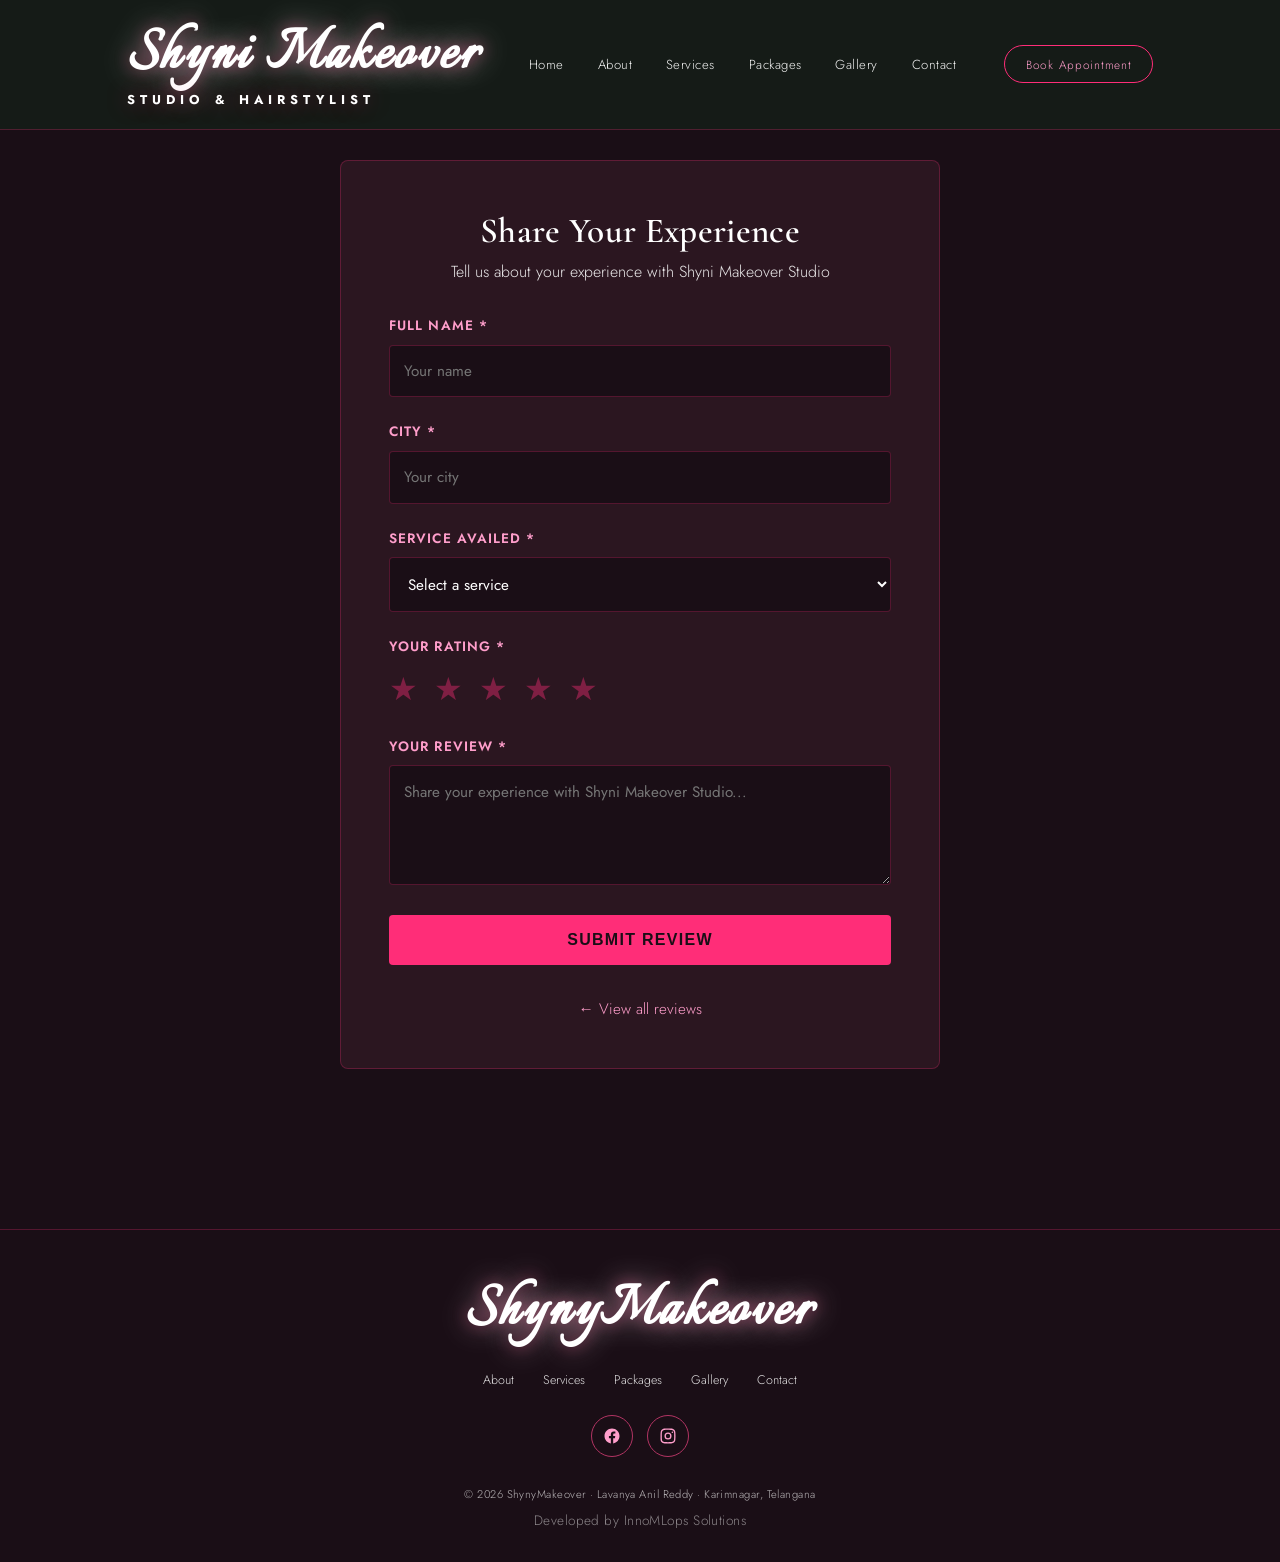
==== reviews.html @ a2f116e0 "Add reviews.html - customer review submission page with rating system" ====
<!DOCTYPE html>
<html lang="en">
<head>
<meta charset="UTF-8">
<meta name="viewport" content="width=device-width, initial-scale=1.0, viewport-fit=cover">
<meta name="apple-mobile-web-app-capable" content="yes">
<meta name="apple-mobile-web-app-status-bar-style" content="black-translucent">
<meta name="theme-color" content="#1a0e16">
<title>Share Your Review | Shyni Makeover Studio</title>
<link rel="preconnect" href="https://fonts.googleapis.com">
<link href="https://fonts.googleapis.com/css2?family=Italianno&family=Cormorant+Garamond:ital,wght@0,400;0,500;0,600;1,500&family=Jost:wght@300;400;500;600&display=swap" rel="stylesheet">
<link rel="stylesheet" href="style.css">
<style>
  .review-container {
    max-width: 600px;
    margin: 4rem auto;
    padding: 3rem;
    background: var(--deep-2);
    border: 1px solid var(--line);
    border-radius: 8px;
  }

  .review-container h1 {
    font-size: 2.2rem;
    color: var(--ivory);
    margin-bottom: 0.5rem;
    text-align: center;
  }

  .review-container p {
    text-align: center;
    color: rgba(255,255,255,0.9);
    margin-bottom: 2rem;
    font-size: 1rem;
  }

  .form-group {
    margin-bottom: 1.5rem;
  }

  .form-group label {
    display: block;
    font-size: 0.85rem;
    letter-spacing: 0.08em;
    text-transform: uppercase;
    color: var(--gold-light);
    margin-bottom: 0.6rem;
    font-weight: 600;
  }

  .form-group input,
  .form-group select,
  .form-group textarea {
    width: 100%;
    padding: 0.9rem;
    background: var(--deep);
    border: 1px solid var(--line);
    border-radius: 4px;
    color: var(--ivory);
    font-family: 'Jost', sans-serif;
    font-size: 0.95rem;
    transition: border-color 0.3s;
  }

  .form-group input:focus,
  .form-group select:focus,
  .form-group textarea:focus {
    outline: none;
    border-color: var(--gold);
    box-shadow: 0 0 15px rgba(255,45,120,0.2);
  }

  .form-group textarea {
    resize: vertical;
    min-height: 120px;
  }

  .rating-group {
    display: flex;
    gap: 1rem;
    margin-bottom: 1rem;
  }

  .star {
    font-size: 2rem;
    cursor: pointer;
    color: rgba(255,45,120,0.4);
    transition: all 0.2s;
  }

  .star:hover,
  .star.active {
    color: var(--gold);
    transform: scale(1.1);
  }

  .btn-submit {
    width: 100%;
    padding: 1rem;
    background: var(--gold);
    color: var(--deep);
    border: none;
    border-radius: 4px;
    font-size: 1rem;
    font-weight: 600;
    letter-spacing: 0.08em;
    text-transform: uppercase;
    cursor: pointer;
    transition: all 0.3s;
  }

  .btn-submit:hover {
    box-shadow: 0 0 35px rgba(255,45,120,0.55);
    transform: translateY(-2px);
  }

  .success-message {
    display: none;
    padding: 1.5rem;
    background: rgba(76,175,80,0.1);
    border: 1px solid rgba(76,175,80,0.5);
    border-radius: 4px;
    color: #4caf50;
    text-align: center;
    margin-bottom: 2rem;
  }

  .back-link {
    text-align: center;
    margin-top: 2rem;
  }

  .back-link a {
    color: var(--gold-light);
    text-decoration: none;
    font-size: 0.95rem;
    transition: color 0.3s;
  }

  .back-link a:hover {
    color: var(--gold);
  }
</style>
</head>
<body>

<header>
  <div class="nav-inner">
    <a href="index.html" class="logo">Shyni Makeover<span>Studio & Hairstylist</span></a>
    <nav class="links" id="navLinks">
      <a href="index.html">Home</a>
      <a href="index.html#about">About</a>
      <a href="index.html#services">Services</a>
      <a href="index.html#packages">Packages</a>
      <a href="index.html#gallery">Gallery</a>
      <a href="index.html#contact">Contact</a>
    </nav>
    <a href="https://wa.me/919052331623" class="nav-cta">Book Appointment</a>
    <button class="menu-btn" id="menuBtn" aria-label="Open menu">&#9776;</button>
  </div>
</header>

<section style="padding: 6rem 0;">
  <div class="review-container">
    <div class="success-message" id="successMessage">
      ✓ Thank you! Your review has been submitted successfully. We appreciate your feedback!
    </div>

    <h1>Share Your Experience</h1>
    <p>Tell us about your experience with Shyni Makeover Studio</p>

    <form id="reviewForm">
      <div class="form-group">
        <label for="name">Full Name *</label>
        <input type="text" id="name" name="name" required placeholder="Your name">
      </div>

      <div class="form-group">
        <label for="city">City *</label>
        <input type="text" id="city" name="city" required placeholder="Your city">
      </div>

      <div class="form-group">
        <label for="service">Service Availed *</label>
        <select id="service" name="service" required>
          <option value="">Select a service</option>
          <option value="Bridal Makeup">Bridal Makeup</option>
          <option value="Hair Styling">Hair Styling</option>
          <option value="Facials">Facials & Skin</option>
          <option value="Nails">Nails</option>
          <option value="Mehendi">Mehendi</option>
          <option value="Draping">Draping</option>
          <option value="Multiple Services">Multiple Services</option>
        </select>
      </div>

      <div class="form-group">
        <label>Your Rating *</label>
        <div class="rating-group" id="ratingGroup">
          <span class="star" data-value="1">★</span>
          <span class="star" data-value="2">★</span>
          <span class="star" data-value="3">★</span>
          <span class="star" data-value="4">★</span>
          <span class="star" data-value="5">★</span>
        </div>
        <input type="hidden" id="rating" name="rating" required>
      </div>

      <div class="form-group">
        <label for="review">Your Review *</label>
        <textarea id="review" name="review" required placeholder="Share your experience with Shyni Makeover Studio..."></textarea>
      </div>

      <button type="submit" class="btn-submit">Submit Review</button>
    </form>

    <div class="back-link">
      <a href="index.html#testimonials">← View all reviews</a>
    </div>
  </div>
</section>

<footer>
  <a href="index.html" class="logo">ShynyMakeover</a>
  <div class="foot-links">
    <a href="index.html#about">About</a>
    <a href="index.html#services">Services</a>
    <a href="index.html#packages">Packages</a>
    <a href="index.html#gallery">Gallery</a>
    <a href="index.html#contact">Contact</a>
  </div>

  <div class="social-row">
    <a href="https://facebook.com" target="_blank" rel="noopener" class="social-btn" aria-label="Facebook">
      <svg viewBox="0 0 24 24" width="18" height="18" fill="currentColor"><path d="M22 12.06C22 6.5 17.52 2 12 2S2 6.5 2 12.06c0 5 3.66 9.16 8.44 9.94v-7.03H7.9v-2.91h2.54V9.84c0-2.5 1.49-3.89 3.78-3.89 1.1 0 2.24.2 2.24.2v2.46h-1.26c-1.24 0-1.63.77-1.63 1.56v1.88h2.78l-.44 2.91h-2.34V22c4.78-.78 8.44-4.94 8.44-9.94Z"/></svg>
    </a>
    <a href="https://instagram.com/shyny_makeover" target="_blank" rel="noopener" class="social-btn" aria-label="Instagram">
      <svg viewBox="0 0 24 24" width="18" height="18" fill="currentColor"><path d="M12 2c2.72 0 3.06.01 4.12.06 1.06.05 1.79.22 2.43.46.66.25 1.21.6 1.76 1.15.5.5.84 1 1.1 1.65.24.6.4 1.3.46 2.43C21.92 8.8 22 9.15 22 11.87v.26c0 2.72-.08 3.06-.13 4.12-.06 1.13-.22 1.83-.46 2.43-.26.65-.6 1.15-1.1 1.65-.55.55-1.1.9-1.76 1.15-.64.24-1.37.41-2.43.46-1.06.05-1.4.06-4.12.06h-.26c-2.65 0-3.02-.01-4.05-.06-1.13-.06-1.83-.22-2.43-.46-.65-.26-1.16-.6-1.66-1.1a4.6 4.6 0 0 1-1.15-1.7c-.24-.6-.4-1.3-.46-2.43C2.08 15.2 2 14.85 2 12.13v-.26c0-2.72.08-3.06.13-4.12.06-1.13.22-1.83.46-2.43.26-.66.6-1.16 1.15-1.66.5-.5 1-.84 1.66-1.1.6-.24 1.3-.4 2.43-.46C8.8 2.08 9.15 2 11.87 2Zm0 1.8c-2.6 0-3.02.02-4.07.07-.96.05-1.49.2-1.84.34-.46.18-.8.4-1.15.74-.34.35-.55.69-.74 1.15-.14.35-.3.88-.34 1.84-.05 1.05-.07 1.47-.07 4.07s.02 3.02.07 4.07c.05.96.2 1.49.34 1.84.18.46.4.8.74 1.15.35.34.69.55 1.15.74.35.14.88.3 1.84.34 1.05.05 1.47.07 4.07.07s3.02-.02 4.07-.07c.96-.05 1.49-.2 1.84-.34.46-.18.8-.4 1.15-.74.34-.35.55-.69.74-1.15.14-.35.3-.88.34-1.84.05-1.05.07-1.47.07-4.07s-.02-3.02-.07-4.07c-.05-.96-.2-1.49-.34-1.84a3 3 0 0 0-.74-1.15 3 3 0 0 0-1.15-.74c-.35-.14-.88-.3-1.84-.34A57 57 0 0 0 12 3.8Zm0 3.5a4.7 4.7 0 1 1 0 9.4 4.7 4.7 0 0 1 0-9.4Zm0 1.8a2.9 2.9 0 1 0 0 5.8 2.9 2.9 0 0 0 0-5.8Zm5.84-3.2a1.1 1.1 0 1 1 0 2.2 1.1 1.1 0 0 1 0-2.2Z"/></svg>
    </a>
  </div>

  <div class="copy">© 2026 ShynyMakeover · Lavanya Anil Reddy · Karimnagar, Telangana<br><span style="font-size:0.85rem; opacity:0.7; margin-top:0.5rem; display:inline-block;">Developed by InnoMLops Solutions</span></div>
</footer>

<script>
// Rating selection
const stars = document.querySelectorAll('.star');
const ratingInput = document.getElementById('rating');

stars.forEach(star => {
  star.addEventListener('click', () => {
    const value = star.getAttribute('data-value');
    ratingInput.value = value;
    
    stars.forEach(s => {
      if (s.getAttribute('data-value') <= value) {
        s.classList.add('active');
      } else {
        s.classList.remove('active');
      }
    });
  });

  star.addEventListener('mouseover', () => {
    const value = star.getAttribute('data-value');
    stars.forEach(s => {
      if (s.getAttribute('data-value') <= value) {
        s.style.color = 'var(--gold)';
      } else {
        s.style.color = 'rgba(255,45,120,0.4)';
      }
    });
  });
});

document.getElementById('ratingGroup').addEventListener('mouseleave', () => {
  stars.forEach(s => {
    if (s.classList.contains('active')) {
      s.style.color = 'var(--gold)';
    } else {
      s.style.color = 'rgba(255,45,120,0.4)';
    }
  });
});

// Form submission
document.getElementById('reviewForm').addEventListener('submit', function(e) {
  e.preventDefault();
  
  const name = document.getElementById('name').value;
  const city = document.getElementById('city').value;
  const service = document.getElementById('service').value;
  const rating = document.getElementById('rating').value;
  const review = document.getElementById('review').value;
  
  // Validate rating
  if (!rating) {
    alert('Please select a rating');
    return;
  }
  
  // Send to WhatsApp (you can replace this with email or backend API)
  const message = `*New Review Submission*%0A%0A*Name:* ${name}%0A*City:* ${city}%0A*Service:* ${service}%0A*Rating:* ${'★'.repeat(rating)}%0A*Review:* ${review}`;
  
  // Option 1: Send via WhatsApp
  window.open(`https://wa.me/919052331623?text=${message}`, '_blank');
  
  // Show success message
  document.getElementById('successMessage').style.display = 'block';
  document.getElementById('reviewForm').style.display = 'none';
  
  // Reset after showing message
  setTimeout(() => {
    document.getElementById('reviewForm').reset();
    document.getElementById('reviewForm').style.display = 'block';
    document.getElementById('successMessage').style.display = 'none';
  }, 3000);
});

// Mobile menu toggle
const menuBtn = document.getElementById('menuBtn');
const navLinks = document.getElementById('navLinks');
if (menuBtn) {
  menuBtn.addEventListener('click', () => navLinks.classList.toggle('open'));
  navLinks.querySelectorAll('a').forEach(a => a.addEventListener('click', () => navLinks.classList.remove('open')));
}
</script>

</body>
</html>
---- style.css ----
:root{
    --deep:#1a0e16;
    --deep-2:#2b1620;
    --deep-3:#3d1f2c;
    --gold:#ff2d78;
    --gold-light:#ff9ecb;
    --gold-dim:#b23463;
    --ivory:#ffffff;
    --wine:#c2185b;
    --wine-light:#e75480;
    --blush:#ffc2dd;
    --line:rgba(255,45,120,0.25);
    --shadow-glow:0 0 40px rgba(255,45,120,0.25);
  }

  *{margin:0;padding:0;box-sizing:border-box;}
  html{
    scroll-behavior:smooth;
    background:var(--deep);
  }
  body{
    background:var(--deep);
    color:var(--ivory);
    font-family:'Jost',sans-serif;
    font-weight:300;
    overflow-x:hidden;
    min-height:100vh;
  }
  @media (prefers-reduced-motion: reduce){
    *{animation-duration:0.01ms !important; animation-iteration-count:1 !important; transition-duration:0.01ms !important; scroll-behavior:auto !important;}
  }

  /* ---------- mobile optimization ---------- */
  @supports (padding: max(0px)) {
    body {
      padding-left: max(0px, env(safe-area-inset-left));
      padding-right: max(0px, env(safe-area-inset-right));
      padding-top: max(0px, env(safe-area-inset-top));
      padding-bottom: max(0px, env(safe-area-inset-bottom));
    }
  }
  
  /* Improve touch targets for mobile */
  @media (hover: none) and (pointer: coarse) {
    a, button, .tab-btn, .btn {
      min-height: 44px;
      min-width: 44px;
      padding: 0.8rem 1.4rem;
    }
    .tab-btn {
      padding: 0.85rem 1.5rem;
      font-size: 0.82rem;
    }
  }
  
  /* Optimize for notched devices */
  @supports (padding: max(0px)) {
    header { padding: max(0.5rem, env(safe-area-inset-top)) 0 0.5rem 0; }
  }

  h1,h2,h3,h4{font-family:'Cormorant Garamond',serif; font-weight:600; letter-spacing:0.01em;}
  .script{font-family:'Italianno',cursive; font-weight:400;}
  a{color:inherit; text-decoration:none;}
  ul{list-style:none;}
  img{max-width:100%; display:block;}
  ::selection{background:var(--gold); color:var(--deep);}

  /* ---------- custom cursor ---------- */
  .cursor-dot, .cursor-ring, .cursor-trail{display:none;}
  @media (hover:hover) and (pointer:fine){
    body{cursor:none;}
    a, button{cursor:none;}
    .cursor-dot{
      display:block; position:fixed; top:0; left:0; width:7px; height:7px; border-radius:50%;
      background:var(--gold); pointer-events:none; z-index:9999; transform:translate(-50%,-50%);
      box-shadow:0 0 10px rgba(255,45,120,0.8);
    }
    .cursor-trail{
      display:block; position:fixed; top:0; left:0; border-radius:50%;
      pointer-events:none; z-index:9997; transform:translate(-50%,-50%);
    }
    .cursor-trail.t1{width:6px; height:6px; background:var(--gold-light); opacity:0.65;}
    .cursor-trail.t2{width:4px; height:4px; background:var(--gold-light); opacity:0.4;}
    .cursor-ring{
      display:block; position:fixed; top:0; left:0; width:34px; height:34px; border-radius:50%;
      border:1.4px solid var(--gold-light); pointer-events:none; z-index:9998; transform:translate(-50%,-50%);
      transition:width 0.25s ease, height 0.25s ease, border-color 0.25s ease, opacity 0.25s ease;
      opacity:0.75;
    }
    .cursor-ring.grow{width:54px; height:54px; border-color:var(--gold); opacity:1;}
  }

  a:focus-visible, button:focus-visible{
    outline:2px solid var(--gold-light);
    outline-offset:3px;
  }

  .eyebrow{
    font-family:'Jost',sans-serif;
    text-transform:uppercase;
    letter-spacing:0.28em;
    font-size:0.7rem;
    color:var(--gold);
    display:inline-flex;
    align-items:center;
    gap:0.6rem;
  }
  .eyebrow::before{content:""; width:22px; height:1px; background:var(--gold);}

  .wrap{max-width:1180px; margin:0 auto; padding:0 6vw;}

  /* ---------- decorative motifs ---------- */
  .leaf-corner{position:absolute; opacity:0.55; pointer-events:none;}
  .glow-blob{
    position:absolute; border-radius:50%;
    filter:blur(60px); opacity:0.35; pointer-events:none;
    background:radial-gradient(circle, var(--gold) 0%, transparent 70%);
  }

  /* ---------- nav ---------- */
  header{
    position:fixed; top:0; left:0; right:0; z-index:100;
    background:rgba(20,32,25,0.75);
    backdrop-filter:blur(10px);
    border-bottom:1px solid var(--line);
    transition:background 0.3s;
  }
  .nav-inner{
    max-width:1180px; margin:0 auto; padding:0.9rem 6vw;
    display:flex; align-items:center; justify-content:space-between;
  }
  .logo{font-family:'Italianno',cursive; font-size:4.2rem; font-weight:900; color:#ffffff; line-height:1; text-shadow:0 0 30px rgba(255,255,255,0.6), 0 0 15px rgba(255,45,120,0.4); letter-spacing:0.05em;}
  .logo span{display:block; font-family:'Jost',sans-serif; font-size:0.8rem; letter-spacing:0.4em; text-transform:uppercase; color:#ffffff; margin-top:0.25rem; font-weight:700; text-shadow:0 0 20px rgba(255,45,120,0.5);}
  nav.links{display:flex; gap:2.1rem; font-size:0.82rem; letter-spacing:0.04em;}
  nav.links a{position:relative; padding:0.3rem 0; opacity:0.95; transition:opacity 0.25s, color 0.25s;}
  nav.links a:hover{opacity:1; color:var(--gold-light);}
  nav.links a::after{
    content:""; position:absolute; left:0; bottom:0; height:1px; width:0;
    background:var(--gold); transition:width 0.3s;
  }
  nav.links a:hover::after{width:100%;}
  .nav-cta{
    font-size:0.74rem; letter-spacing:0.06em; padding:0.6rem 1.3rem;
    border:1px solid var(--gold); border-radius:30px; color:var(--gold-light);
    transition:all 0.3s; white-space:nowrap;
  }
  .nav-cta:hover{background:var(--gold); color:var(--deep); box-shadow:var(--shadow-glow);}
  .menu-btn{display:none; background:none; border:none; color:var(--gold-light); font-size:1.6rem; cursor:pointer;}

  @media (max-width:880px){
    nav.links{position:fixed; top:0; right:-100%; height:100vh; width:78%; max-width:320px;
      background:var(--deep-2); flex-direction:column; padding:6rem 2.2rem 2rem; gap:1.6rem;
      transition:right 0.4s ease; border-left:1px solid var(--line); font-size:1rem;}
    nav.links.open{right:0;}
    .nav-cta{display:none;}
    .menu-btn{display:block;}
    .logo{font-size:2.2rem;}
  }

  /* ---------- hero ---------- */
  .hero{
    position:relative; min-height:100vh; display:flex; align-items:center; justify-content:center;
    padding:9rem 6vw 5rem; overflow:hidden;
    background:
      radial-gradient(ellipse at 50% -10%, rgba(194,24,91,0.35), transparent 55%),
      linear-gradient(180deg, var(--deep) 0%, var(--deep-2) 100%);
  }
  .hero-grid{
    position:relative; z-index:2; max-width:1180px; margin:0 auto; width:100%;
    display:grid; grid-template-columns:1.05fr 0.95fr; align-items:center; gap:2rem;
  }
  .hero-rings{
    position:absolute; top:50%; left:50%; width:560px; height:560px;
    transform:translate(-50%,-50%); pointer-events:none;
  }
  .hero-rings svg{width:100%; height:100%; opacity:0.6;}
  .ring{fill:none; stroke:var(--gold); stroke-width:0.6; opacity:0.45;}
  .ring-spin{animation:spin 90s linear infinite;}
  .ring-spin-rev{animation:spin 70s linear infinite reverse;}
  @keyframes spin{to{transform:rotate(360deg);}}

  .hero-content{position:relative; z-index:2; text-align:left;}
  .hero .eyebrow{justify-content:flex-start; margin-bottom:1.4rem;}
  .hero .eyebrow::after{content:""; width:22px; height:1px; background:var(--gold);}
  .hero h1{
    font-size:clamp(2.5rem, 5vw, 4.1rem); color:var(--ivory); line-height:1.08;
    text-shadow:0 0 30px rgba(255,45,120,0.25);
  }
  .hero h1 em{
    font-family:'Italianno',cursive; font-style:normal; color:var(--gold-light);
    font-size:1.3em; display:block; margin-top:0.2rem;
    text-shadow:0 0 28px rgba(255,158,203,0.55);
  }
  .hero p.tag{
    margin-top:1.4rem; font-size:1.05rem; color:rgba(255,255,255,0.92);
    max-width:460px; line-height:1.6;
  }
  .hero-cta{display:flex; gap:1rem; justify-content:flex-start; margin-top:2.4rem; flex-wrap:wrap;}

  /* ---------- bride illustration ---------- */
  .hero-art{position:relative; display:flex; align-items:center; justify-content:center; min-height:480px;}
  .hero-art-glow{
    position:absolute; width:420px; height:420px; border-radius:50%;
    background:radial-gradient(circle, rgba(255,45,120,0.45) 0%, rgba(255,45,120,0.08) 55%, transparent 75%);
    filter:blur(8px); animation:art-pulse 4s ease-in-out infinite;
  }
  @keyframes art-pulse{0%,100%{opacity:0.7; transform:scale(0.97);} 50%{opacity:1; transform:scale(1.03);}}
  .hero-art-frame{
    position:relative; width:360px; height:480px; z-index:2;
    filter:drop-shadow(0 0 25px rgba(255,45,120,0.35));
  }
  .hero-art-frame svg{width:100%; height:100%;}
  .sparkle{
    position:absolute; color:var(--gold-light); font-size:1.1rem; opacity:0.85;
    animation:sparkle-float 3.6s ease-in-out infinite;
  }
  @keyframes sparkle-float{0%,100%{transform:translateY(0) scale(1); opacity:0.6;} 50%{transform:translateY(-10px) scale(1.2); opacity:1;}}

  @media (max-width:980px){
    .hero-grid{grid-template-columns:1fr; text-align:center;}
    .hero-content{text-align:center;}
    .hero .eyebrow{justify-content:center;}
    .hero p.tag{margin-inline:auto;}
    .hero-cta{justify-content:center;}
    .hero-art{order:-1; min-height:380px;}
    .hero-art-frame{width:280px; height:370px;}
    .hero-art-glow{width:320px; height:320px;}
  }
  .btn{
    font-family:'Jost',sans-serif; font-size:0.82rem; letter-spacing:0.08em; text-transform:uppercase;
    padding:0.95rem 2.1rem; border-radius:2px; cursor:pointer; transition:all 0.35s; border:1px solid var(--gold);
    display:inline-flex; align-items:center; gap:0.5rem;
  }
  .btn-solid{background:var(--gold); color:var(--deep);}
  .btn-solid:hover{box-shadow:0 0 35px rgba(255,45,120,0.55); transform:translateY(-2px);}
  .btn-ghost{color:var(--gold-light); background:transparent;}
  .btn-ghost:hover{background:rgba(255,45,120,0.1); box-shadow:0 0 25px rgba(255,45,120,0.2);}

  .hero-bottom-line{
    position:absolute; bottom:2.2rem; left:50%; transform:translateX(-50%);
    font-size:0.68rem; letter-spacing:0.3em; text-transform:uppercase; color:var(--gold-dim);
    display:flex; flex-direction:column; align-items:center; gap:0.6rem;
  }
  .hero-bottom-line span{width:1px; height:34px; background:linear-gradient(var(--gold), transparent); animation:pulse-line 2.4s ease-in-out infinite;}
  @keyframes pulse-line{0%,100%{opacity:0.3;} 50%{opacity:1;}}

  /* ---------- section shells ---------- */
  section{position:relative; padding:7rem 0; background:var(--deep);}
  .section-head{text-align:center; max-width:620px; margin:0 auto 3.6rem;}
  .section-head h2{font-size:clamp(2rem,4vw,2.9rem); color:var(--ivory); margin-top:0.7rem;}
  .section-head p{margin-top:1rem; color:rgba(255,255,255,0.88); line-height:1.7; font-size:0.96rem;}
  .divider-motif{display:flex; align-items:center; justify-content:center; gap:0.8rem; margin:0.4rem 0;}
  .divider-motif::before, .divider-motif::after{content:""; height:1px; width:50px; background:var(--gold-dim);}
  .divider-motif i{width:7px; height:7px; border:1px solid var(--gold); border-radius:50%; display:block;}

  /* ---------- about ---------- */
  .about{background:var(--deep-2);}
  .about-grid{display:grid; grid-template-columns:0.9fr 1.1fr; gap:4.5rem; align-items:center;}
  .about-frame{
    position:relative; aspect-ratio:3/4; border-radius:6px;
    background:linear-gradient(160deg, #3d1f2c, #1a0e16);
    border:1px solid var(--line); display:flex; align-items:center; justify-content:center;
    overflow:hidden;
  }
  .about-frame::before{
    content:""; position:absolute; inset:14px; border:1px solid var(--gold-dim); border-radius:4px;
  }
  .about-frame .ph-label{
    text-align:center; color:var(--gold-dim); font-size:0.72rem; letter-spacing:0.12em; text-transform:uppercase;
    padding:0 2rem;
  }
  .about-frame .ph-icon{font-size:2.6rem; margin-bottom:0.8rem; opacity:0.8;}
  .studio-illustration{width:100%; height:100%;}
  .studio-illustration svg{width:100%; height:100%;}
  .frame-badge{
    position:absolute; bottom:18px; left:50%; transform:translateX(-50%);
    background:rgba(20,10,16,0.55); border:1px solid var(--gold-dim); padding:0.65rem 1.4rem;
    border-radius:30px; font-size:1rem; letter-spacing:0.1em; text-transform:uppercase;
    font-weight:600; color:#ffffff; backdrop-filter:blur(4px); white-space:nowrap;
    text-shadow:0 0 14px rgba(255,255,255,0.4);
  }
  .about-copy .eyebrow{margin-bottom:1rem;}
  .about-copy h2{font-size:clamp(1.9rem,3.4vw,2.6rem); margin-bottom:1.2rem;}
  .about-copy p{color:rgba(255,255,255,0.9); line-height:1.85; margin-bottom:1rem; font-size:0.97rem;}
  .stat-row{display:flex; gap:2.2rem; margin-top:2.2rem; flex-wrap:wrap;}
  .stat-row div{border-left:1px solid var(--gold-dim); padding-left:1rem;}
  .stat-row strong{display:block; font-family:'Cormorant Garamond',serif; font-size:2rem; color:var(--gold-light);}
  .stat-row span{font-size:0.72rem; letter-spacing:0.06em; color:rgba(255,255,255,0.85); text-transform:uppercase;}

  @media (max-width:880px){.about-grid{grid-template-columns:1fr; gap:2.6rem;}}

  /* ---------- services tabs ---------- */
  .services-tabs{display:flex; flex-wrap:wrap; gap:0.7rem; justify-content:center; margin-bottom:3.2rem;}
  .tab-btn{
    font-family:'Jost',sans-serif; font-size:0.78rem; letter-spacing:0.05em; text-transform:uppercase;
    padding:0.7rem 1.3rem; border:1px solid var(--line); border-radius:30px; color:rgba(255,255,255,0.87);
    background:transparent; cursor:pointer; transition:all 0.3s;
  }
  .tab-btn:hover{border-color:var(--gold); color:var(--gold-light);}
  .tab-btn.active{background:var(--gold); border-color:var(--gold); color:var(--deep); box-shadow:var(--shadow-glow);}

  .tab-panel{display:none;}
  .tab-panel.active{display:block; animation:fadeUp 0.5s ease;}
  @keyframes fadeUp{from{opacity:0; transform:translateY(14px);} to{opacity:1; transform:translateY(0);}}

  .service-grid{display:grid; grid-template-columns:repeat(3,1fr); gap:1.1rem;}
  .service-card{
    border:1px solid var(--line); padding:1.4rem 1.3rem; border-radius:4px;
    background:linear-gradient(160deg, rgba(255,45,120,0.05), transparent);
    transition:all 0.3s; position:relative;
  }
  .service-card:hover{border-color:var(--gold); transform:translateY(-3px); box-shadow:0 12px 30px rgba(0,0,0,0.35);}
  .service-card h4{font-size:1.08rem; color:var(--gold-light); margin-bottom:0.3rem; font-weight:500;}
  .service-card p{font-size:0.82rem; color:rgba(255,255,255,0.85); line-height:1.5;}
  @media (max-width:880px){.service-grid{grid-template-columns:1fr 1fr;}}
  @media (max-width:560px){.service-grid{grid-template-columns:1fr;}}

  /* ---------- packages ---------- */
  .packages{background:var(--deep-2);}
  .pkg-grid{display:grid; grid-template-columns:repeat(3,1fr); gap:1.6rem;}
  .pkg-card{
    border:1px solid var(--line); border-radius:6px; padding:2.2rem 1.8rem;
    background:var(--deep); position:relative; overflow:hidden; transition:all 0.4s;
  }
  .pkg-card::before{
    content:""; position:absolute; top:-40%; left:-40%; width:80%; height:80%;
    background:radial-gradient(circle, rgba(255,45,120,0.18), transparent 70%);
    opacity:0; transition:opacity 0.4s;
  }
  .pkg-card:hover::before{opacity:1;}
  .pkg-card:hover{border-color:var(--gold); box-shadow:0 18px 40px rgba(0,0,0,0.4);}
  .pkg-card .pkg-tag{font-size:0.68rem; letter-spacing:0.18em; text-transform:uppercase; color:var(--wine-light);}
  .pkg-card h3{font-size:1.5rem; color:var(--ivory); margin:0.5rem 0 1.1rem;}
  .pkg-card ul{display:flex; flex-direction:column; gap:0.55rem;}
  .pkg-card li{font-size:0.86rem; color:rgba(255,255,255,0.9); display:flex; gap:0.6rem; align-items:flex-start;}
  .pkg-card li::before{content:"✦"; color:var(--gold); font-size:0.7rem; margin-top:0.2rem;}
  .pkg-card.featured{border-color:var(--gold); box-shadow:var(--shadow-glow);}
  .pkg-card.featured .pkg-tag{color:var(--gold);}
  @media (max-width:980px){.pkg-grid{grid-template-columns:1fr 1fr;}}
  @media (max-width:620px){.pkg-grid{grid-template-columns:1fr;}}

  /* ---------- gallery auto-scroll marquee ---------- */
  .gallery-marquee {
    position: relative;
    overflow: hidden;
    width: 100%;
  }

  .marquee-track {
    display: flex;
    gap: 1.4rem;
    width: max-content;
    animation: scroll-left 28s linear infinite;
    -webkit-animation: scroll-left 28s linear infinite;
  }

  @keyframes scroll-left {
    0% {
      transform: translateX(0);
    }
    100% {
      transform: translateX(calc(-50%));
    }
  }

  @-webkit-keyframes scroll-left {
    0% {
      -webkit-transform: translateX(0);
    }
    100% {
      -webkit-transform: translateX(calc(-50%));
    }
  }

  .marquee-card {
    flex: 0 0 300px;
    min-width: 300px;
  }

  .slide-frame {
    aspect-ratio: 3/4;
    border-radius: 10px;
    border: 1px solid var(--line);
    overflow: hidden;
    background: linear-gradient(150deg, #3d1f2c, #1a0e16);
    display: flex;
    align-items: center;
    justify-content: center;
    position: relative;
    transition: all 0.4s ease;
  }

  .slide-frame::before {
    content: "";
    position: absolute;
    inset: 10px;
    border: 1px solid var(--gold-dim);
    border-radius: 6px;
    opacity: 0.6;
    z-index: 2;
    pointer-events: none;
  }

  .slide-frame:hover {
    border-color: var(--gold);
    box-shadow: 0 0 30px rgba(255, 45, 120, 0.32);
  }

  .slide-frame img {
    width: 100%;
    height: 100%;
    object-fit: cover;
    display: block;
    filter: saturate(1.04);
  }

  .slide-frame .cap {
    position: absolute;
    left: 0;
    right: 0;
    bottom: 0;
    z-index: 3;
    padding: 1.6rem 1rem 0.8rem;
    background: linear-gradient(180deg, transparent, rgba(15, 6, 11, 0.88));
    font-size: 0.7rem;
    letter-spacing: 0.1em;
    text-transform: uppercase;
    color: var(--gold-light);
    text-align: center;
  }

  @media (max-width: 620px) {
    .marquee-card {
      flex: 0 0 220px;
      min-width: 220px;
    }
    .marquee-track {
      animation: scroll-left 18s linear infinite;
      -webkit-animation: scroll-left 18s linear infinite;
    }
  }

  @media (prefers-reduced-motion: reduce) {
    .marquee-track {
      animation: none;
      -webkit-animation: none;
    }
  }

  .gallery-marquee:hover .marquee-track {
    animation-play-state: paused;
    -webkit-animation-play-state: paused;
  }

  /* ---------- testimonial ---------- */
  .testi-marquee{
    position:relative; 
    overflow:hidden;
    width:100%;
  }
  
  .testi-track{
    display:flex; 
    gap:1.4rem; 
    width:max-content; 
    animation:marquee-scroll 46s linear infinite;
    animation-play-state: running;
  }
  
  .testi-marquee:hover .testi-track{
    animation-play-state:paused;
  }
  .testi-card{
    flex:0 0 340px; background:linear-gradient(160deg, rgba(255,45,120,0.06), transparent);
    border:1px solid var(--line); border-radius:8px; padding:1.9rem 1.8rem; transition:all 0.3s;
  }
  .testi-card:hover{border-color:var(--gold); box-shadow:0 12px 30px rgba(0,0,0,0.35); transform:translateY(-4px);}
  .testi-card .stars{color:var(--gold); font-size:0.8rem; letter-spacing:0.2em; margin-bottom:0.9rem;}
  .testi-card p{font-family:'Cormorant Garamond',serif; font-style:italic; font-size:1.05rem; line-height:1.65; color:var(--ivory); margin-bottom:1.3rem; min-height:6.6rem;}
  .testi-card .who{font-size:0.78rem; letter-spacing:0.04em; color:rgba(255,255,255,0.7);}
  .testi-card .who strong{display:block; font-family:'Jost',sans-serif; font-size:0.92rem; font-weight:600; color:var(--gold-light); margin-bottom:0.15rem; letter-spacing:0.02em;}
  @media (max-width:620px){
    .testi-card{flex:0 0 270px;}
    .testi-track{animation-duration:32s;}
  }
  @media (prefers-reduced-motion: reduce){
    .testi-track{animation:none;}
  }

  /* ---------- contact ---------- */
  .contact{background:var(--deep-2);}
  .contact-grid{display:grid; grid-template-columns:1fr 1fr; gap:3.5rem; align-items:start;}
  .info-row{display:flex; gap:1rem; align-items:flex-start; margin-bottom:1.7rem;}
  .info-row .ic{width:38px; height:38px; border:1px solid var(--gold-dim); border-radius:50%; display:flex; align-items:center; justify-content:center; flex-shrink:0; color:var(--gold-light); font-size:0.95rem;}
  .info-row h4{font-size:1rem; color:var(--ivory); margin-bottom:0.2rem; font-weight:500; font-family:'Jost',sans-serif;}
  .info-row p, .info-row a{font-size:0.88rem; color:rgba(255,255,255,0.88);}
  .form-card{background:var(--deep); border:1px solid var(--line); border-radius:6px; padding:2.4rem;}
  .form-card input, .form-card select, .form-card textarea{
    width:100%; background:transparent; border:none; border-bottom:1px solid var(--line);
    color:var(--ivory); padding:0.7rem 0; margin-bottom:1.3rem; font-family:'Jost',sans-serif; font-size:0.9rem;
  }
  .form-card label{font-size:0.68rem; letter-spacing:0.1em; text-transform:uppercase; color:var(--gold-dim); display:block; margin-bottom:0.3rem;}
  .form-card input:focus, .form-card select:focus, .form-card textarea:focus{outline:none; border-color:var(--gold);}
  .form-card textarea{resize:vertical; min-height:70px;}
  .form-card .btn{width:100%; justify-content:center; margin-top:0.4rem;}

  @media (max-width:880px){.contact-grid{grid-template-columns:1fr;}}

  /* ---------- footer ---------- */
  footer{padding:3rem 0 2rem; text-align:center; border-top:1px solid var(--line);}
  footer .logo{justify-content:center; display:inline-flex; flex-direction:column;}
  .foot-links{display:flex; gap:1.8rem; justify-content:center; margin:1.6rem 0; flex-wrap:wrap; font-size:0.78rem;}
  .foot-links a{color:rgba(255,255,255,0.87); transition:color 0.25s;}
  .foot-links a:hover{color:var(--gold-light);}
  .social-row{display:flex; gap:0.9rem; justify-content:center; margin-bottom:1.8rem;}
  .social-btn{
    width:42px; height:42px; border-radius:50%; border:1px solid var(--gold-dim);
    display:flex; align-items:center; justify-content:center; color:var(--gold-light);
    transition:all 0.3s;
  }
  .social-btn:hover{
    background:var(--gold); color:var(--deep); border-color:var(--gold);
    box-shadow:0 0 22px rgba(255,45,120,0.5); transform:translateY(-3px);
  }
  footer .copy{font-size:0.7rem; color:rgba(255,255,255,0.7); letter-spacing:0.04em;}

  /* ---------- floating whatsapp ---------- */
  .wa-float{
    position:fixed; bottom:1.8rem; right:1.8rem; z-index:90;
    background:var(--gold); color:var(--deep); width:56px; height:56px; border-radius:50%;
    display:flex; align-items:center; justify-content:center; font-size:1.5rem;
    box-shadow:0 0 0 0 rgba(255,45,120,0.6); animation:wa-pulse 2.6s infinite;
  }
  @keyframes wa-pulse{
    0%{box-shadow:0 0 0 0 rgba(255,45,120,0.55);}
    70%{box-shadow:0 0 0 16px rgba(255,45,120,0);}
    100%{box-shadow:0 0 0 0 rgba(255,45,120,0);}
  }

  /* ---------- floating music toggle ---------- */
  .music-float{
    position:fixed; bottom:1.8rem; left:1.8rem; z-index:90;
    background:rgba(20,10,16,0.75); border:1.5px solid var(--gold); color:var(--gold-light);
    width:52px; height:52px; border-radius:50%; cursor:pointer;
    display:flex; align-items:center; justify-content:center; font-size:1.25rem;
    backdrop-filter:blur(6px); transition:all 0.3s;
  }
  .music-float:hover{background:var(--gold); color:var(--deep); box-shadow:var(--shadow-glow);}
  .music-float .bars{display:flex; align-items:center; gap:2.5px; height:16px;}
  .music-float .bars span{width:3px; background:currentColor; border-radius:2px; display:block;}
  .music-float .bars span:nth-child(1){height:6px;}
  .music-float .bars span:nth-child(2){height:14px;}
  .music-float .bars span:nth-child(3){height:9px;}
  .music-float.playing .bars span{animation:music-bounce 0.9s ease-in-out infinite;}
  .music-float.playing .bars span:nth-child(1){animation-delay:-0.6s;}
  .music-float.playing .bars span:nth-child(2){animation-delay:-0.3s;}
  .music-float.playing .bars span:nth-child(3){animation-delay:0s;}
  @keyframes music-bounce{0%,100%{transform:scaleY(0.5);} 50%{transform:scaleY(1.3);}}
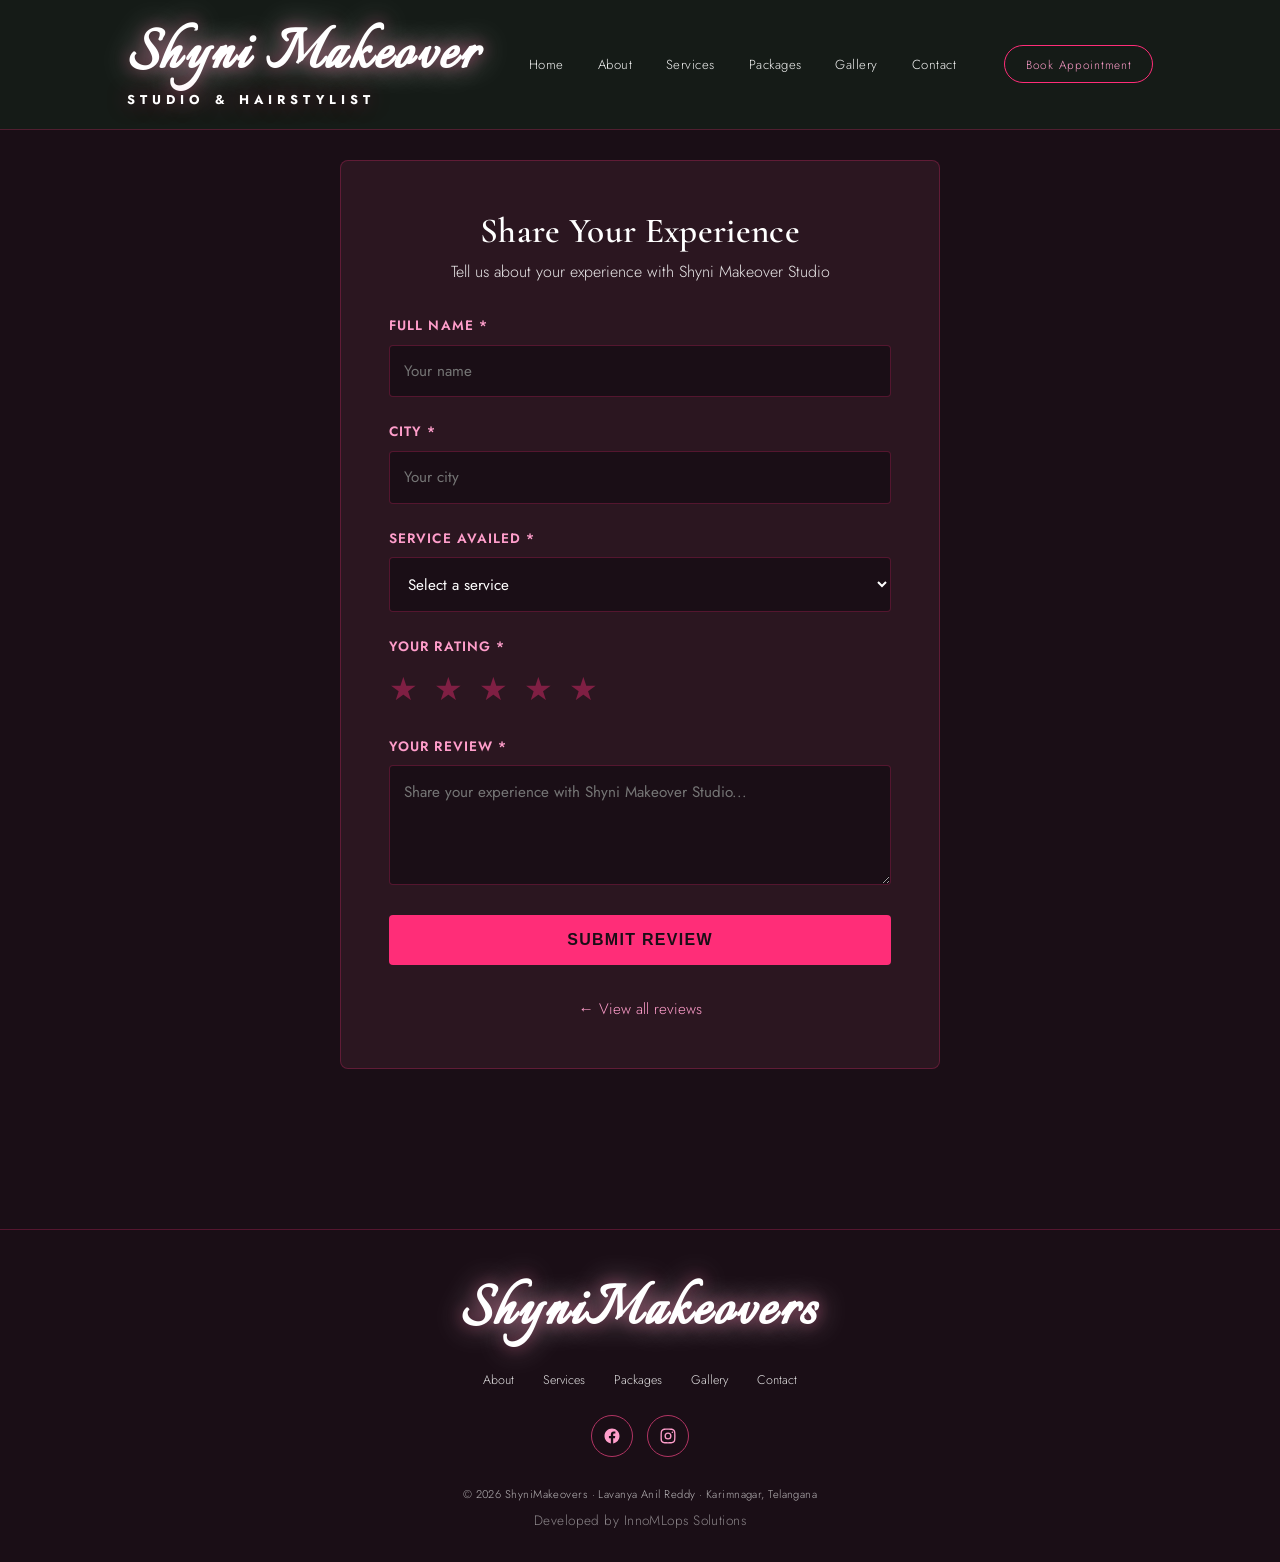
==== commit d4ceda2f: "Change brand name from ShynyMakeover to ShyniMakeovers" ====
--- a/reviews.html
+++ b/reviews.html
@@ -221,7 +221,7 @@
 </section>
 
 <footer>
-  <a href="index.html" class="logo">ShynyMakeover</a>
+  <a href="index.html" class="logo">ShyniMakeovers</a>
   <div class="foot-links">
     <a href="index.html#about">About</a>
     <a href="index.html#services">Services</a>
@@ -234,12 +234,12 @@
     <a href="https://facebook.com" target="_blank" rel="noopener" class="social-btn" aria-label="Facebook">
       <svg viewBox="0 0 24 24" width="18" height="18" fill="currentColor"><path d="M22 12.06C22 6.5 17.52 2 12 2S2 6.5 2 12.06c0 5 3.66 9.16 8.44 9.94v-7.03H7.9v-2.91h2.54V9.84c0-2.5 1.49-3.89 3.78-3.89 1.1 0 2.24.2 2.24.2v2.46h-1.26c-1.24 0-1.63.77-1.63 1.56v1.88h2.78l-.44 2.91h-2.34V22c4.78-.78 8.44-4.94 8.44-9.94Z"/></svg>
     </a>
-    <a href="https://instagram.com/shyny_makeover" target="_blank" rel="noopener" class="social-btn" aria-label="Instagram">
+    <a href="https://instagram.com/shynimakeovers" target="_blank" rel="noopener" class="social-btn" aria-label="Instagram">
       <svg viewBox="0 0 24 24" width="18" height="18" fill="currentColor"><path d="M12 2c2.72 0 3.06.01 4.12.06 1.06.05 1.79.22 2.43.46.66.25 1.21.6 1.76 1.15.5.5.84 1 1.1 1.65.24.6.4 1.3.46 2.43C21.92 8.8 22 9.15 22 11.87v.26c0 2.72-.08 3.06-.13 4.12-.06 1.13-.22 1.83-.46 2.43-.26.65-.6 1.15-1.1 1.65-.55.55-1.1.9-1.76 1.15-.64.24-1.37.41-2.43.46-1.06.05-1.4.06-4.12.06h-.26c-2.65 0-3.02-.01-4.05-.06-1.13-.06-1.83-.22-2.43-.46-.65-.26-1.16-.6-1.66-1.1a4.6 4.6 0 0 1-1.15-1.7c-.24-.6-.4-1.3-.46-2.43C2.08 15.2 2 14.85 2 12.13v-.26c0-2.72.08-3.06.13-4.12.06-1.13.22-1.83.46-2.43.26-.66.6-1.16 1.15-1.66.5-.5 1-.84 1.66-1.1.6-.24 1.3-.4 2.43-.46C8.8 2.08 9.15 2 11.87 2Zm0 1.8c-2.6 0-3.02.02-4.07.07-.96.05-1.49.2-1.84.34-.46.18-.8.4-1.15.74-.34.35-.55.69-.74 1.15-.14.35-.3.88-.34 1.84-.05 1.05-.07 1.47-.07 4.07s.02 3.02.07 4.07c.05.96.2 1.49.34 1.84.18.46.4.8.74 1.15.35.34.69.55 1.15.74.35.14.88.3 1.84.34 1.05.05 1.47.07 4.07.07s3.02-.02 4.07-.07c.96-.05 1.49-.2 1.84-.34.46-.18.8-.4 1.15-.74.34-.35.55-.69.74-1.15.14-.35.3-.88.34-1.84.05-1.05.07-1.47.07-4.07s-.02-3.02-.07-4.07c-.05-.96-.2-1.49-.34-1.84a3 3 0 0 0-.74-1.15 3 3 0 0 0-1.15-.74c-.35-.14-.88-.3-1.84-.34A57 57 0 0 0 12 3.8Zm0 3.5a4.7 4.7 0 1 1 0 9.4 4.7 4.7 0 0 1 0-9.4Zm0 1.8a2.9 2.9 0 1 0 0 5.8 2.9 2.9 0 0 0 0-5.8Zm5.84-3.2a1.1 1.1 0 1 1 0 2.2 1.1 1.1 0 0 1 0-2.2Z"/></svg>
     </a>
   </div>
 
-  <div class="copy">© 2026 ShynyMakeover · Lavanya Anil Reddy · Karimnagar, Telangana<br><span style="font-size:0.85rem; opacity:0.7; margin-top:0.5rem; display:inline-block;">Developed by InnoMLops Solutions</span></div>
+  <div class="copy">© 2026 ShyniMakeovers · Lavanya Anil Reddy · Karimnagar, Telangana<br><span style="font-size:0.85rem; opacity:0.7; margin-top:0.5rem; display:inline-block;">Developed by InnoMLops Solutions</span></div>
 </footer>
 
 <script>
@@ -299,22 +299,38 @@
     return;
   }
   
+  // Create review object
+  const reviewData = {
+    name: name,
+    city: city,
+    service: service,
+    rating: parseInt(rating),
+    review: review,
+    timestamp: new Date().getTime()
+  };
+  
+  // Save to localStorage
+  let reviews = JSON.parse(localStorage.getItem('shyniReviews')) || [];
+  reviews.push(reviewData);
+  localStorage.setItem('shyniReviews', JSON.stringify(reviews));
+  
+  console.log('Review saved:', reviewData);
+  
   // Send to WhatsApp (you can replace this with email or backend API)
   const message = `*New Review Submission*%0A%0A*Name:* ${name}%0A*City:* ${city}%0A*Service:* ${service}%0A*Rating:* ${'★'.repeat(rating)}%0A*Review:* ${review}`;
   
-  // Option 1: Send via WhatsApp
-  window.open(`https://wa.me/919052331623?text=${message}`, '_blank');
+  // Send via WhatsApp in background (no popup)
+  fetch(`https://wa.me/919052331623?text=${message}`, { method: 'HEAD', mode: 'no-cors' }).catch(() => {});
   
   // Show success message
   document.getElementById('successMessage').style.display = 'block';
   document.getElementById('reviewForm').style.display = 'none';
   
-  // Reset after showing message
+  // Redirect to testimonials section after 2 seconds with cache buster
   setTimeout(() => {
-    document.getElementById('reviewForm').reset();
-    document.getElementById('reviewForm').style.display = 'block';
-    document.getElementById('successMessage').style.display = 'none';
-  }, 3000);
+    window.location.href = 'index.html?t=' + Date.now() + '#testimonials';
+  }, 2000);
+});
 });
 
 // Mobile menu toggle
--- a/style.css
+++ b/style.css
@@ -340,18 +340,33 @@
   @media (max-width:620px){.pkg-grid{grid-template-columns:1fr;}}
 
   /* ---------- gallery auto-scroll marquee ---------- */
+  #gallery {
+    padding-top: 8rem !important;
+    padding-bottom: 6rem;
+  }
+
+  #gallery .section-head {
+    margin-bottom: 4rem;
+  }
+
   .gallery-marquee {
     position: relative;
     overflow: hidden;
     width: 100%;
+    height: 500px;
+    background: linear-gradient(135deg, rgba(58,20,35,0.5), rgba(26,14,22,0.5));
+    min-height: 500px;
   }
 
   .marquee-track {
     display: flex;
     gap: 1.4rem;
     width: max-content;
-    animation: scroll-left 28s linear infinite;
-    -webkit-animation: scroll-left 28s linear infinite;
+    animation: scroll-left 180s linear infinite;
+    -webkit-animation: scroll-left 180s linear infinite;
+    height: 100%;
+    align-items: center;
+    padding: 20px 0;
   }
 
   @keyframes scroll-left {
@@ -373,12 +388,13 @@
   }
 
   .marquee-card {
-    flex: 0 0 300px;
-    min-width: 300px;
+    flex: 0 0 280px;
+    min-width: 280px;
   }
 
   .slide-frame {
     aspect-ratio: 3/4;
+    height: 380px;
     border-radius: 10px;
     border: 1px solid var(--line);
     overflow: hidden;
@@ -435,8 +451,8 @@
       min-width: 220px;
     }
     .marquee-track {
-      animation: scroll-left 18s linear infinite;
-      -webkit-animation: scroll-left 18s linear infinite;
+      animation: scroll-left 150s linear infinite;
+      -webkit-animation: scroll-left 150s linear infinite;
     }
   }
 
@@ -463,8 +479,26 @@
     display:flex; 
     gap:1.4rem; 
     width:max-content; 
-    animation:marquee-scroll 46s linear infinite;
+    animation:marquee-scroll 200s linear infinite;
     animation-play-state: running;
+  }
+
+  @keyframes marquee-scroll {
+    0% {
+      transform: translateX(0);
+    }
+    100% {
+      transform: translateX(calc(-50%));
+    }
+  }
+
+  @-webkit-keyframes marquee-scroll {
+    0% {
+      -webkit-transform: translateX(0);
+    }
+    100% {
+      -webkit-transform: translateX(calc(-50%));
+    }
   }
   
   .testi-marquee:hover .testi-track{
@@ -481,7 +515,7 @@
   .testi-card .who strong{display:block; font-family:'Jost',sans-serif; font-size:0.92rem; font-weight:600; color:var(--gold-light); margin-bottom:0.15rem; letter-spacing:0.02em;}
   @media (max-width:620px){
     .testi-card{flex:0 0 270px;}
-    .testi-track{animation-duration:32s;}
+    .testi-track{animation-duration:160s;}
   }
   @media (prefers-reduced-motion: reduce){
     .testi-track{animation:none;}
